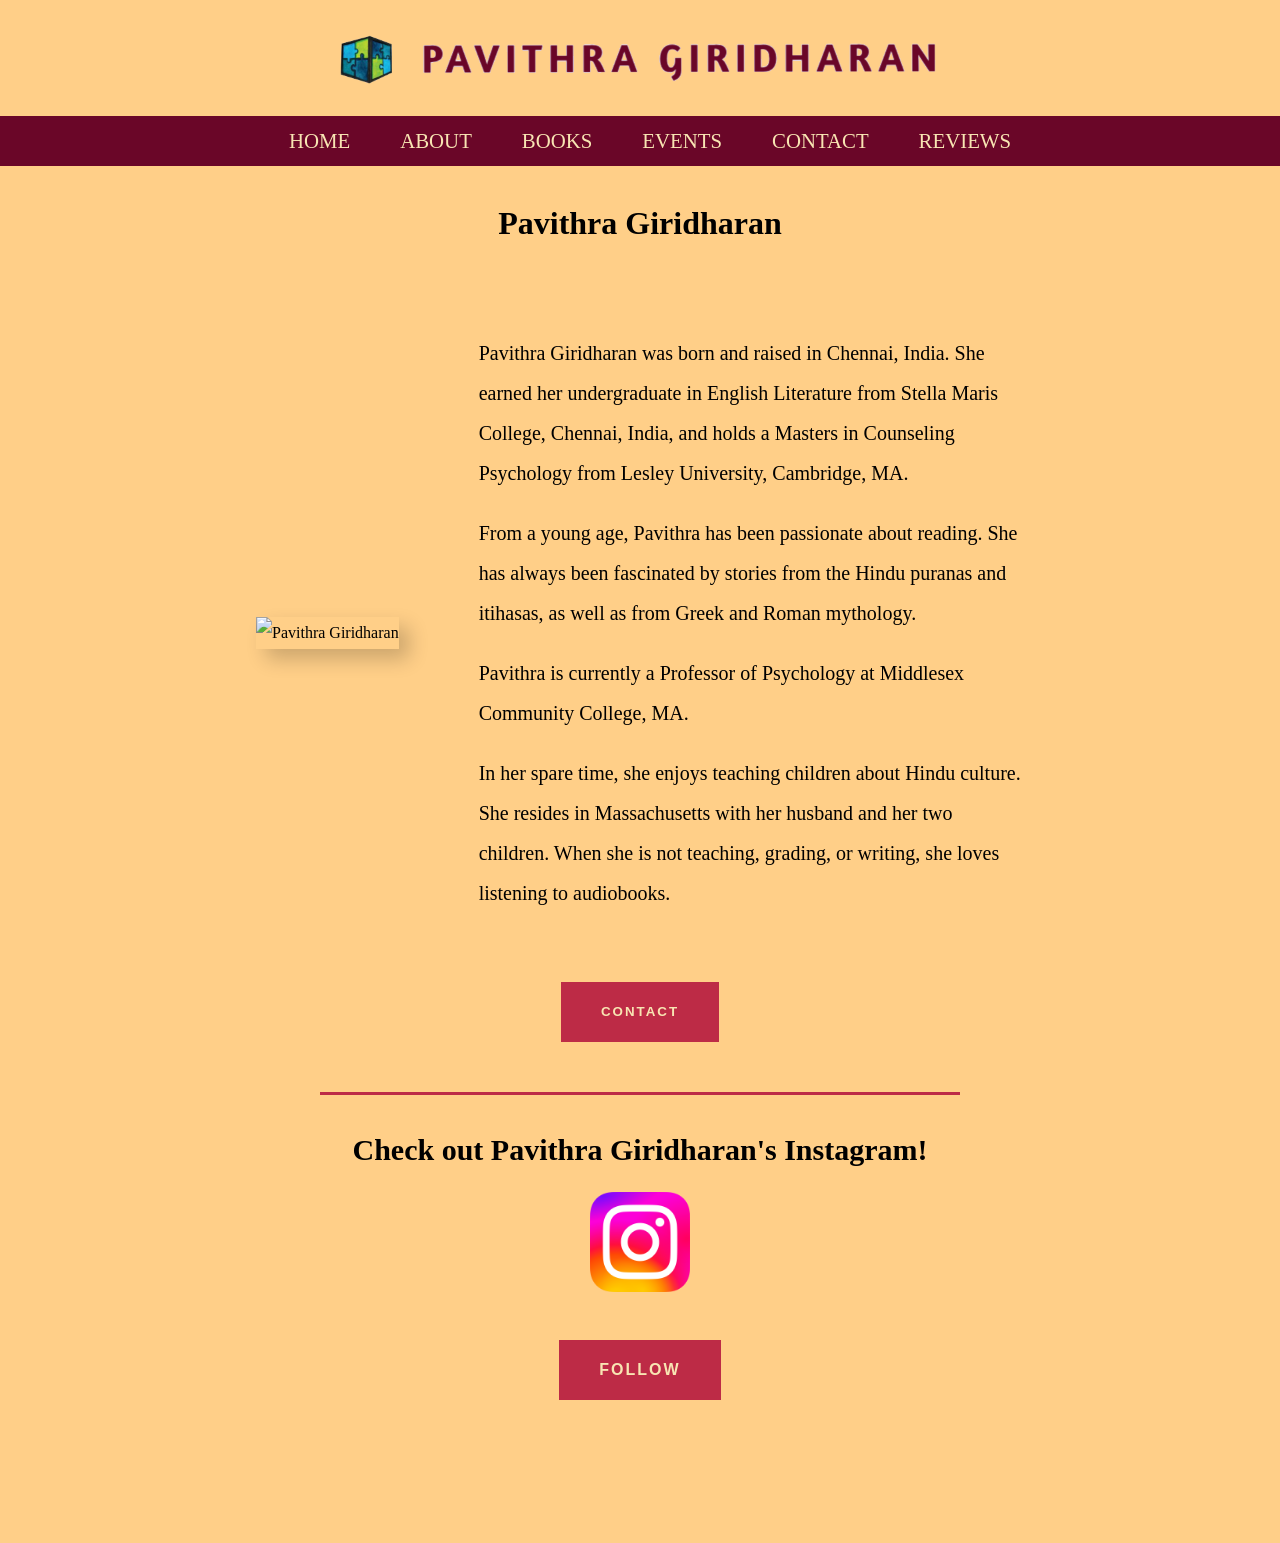
==== about.html @ 6ee7468c "Creation" ====
<!DOCTYPE html>
<html lang="en">
    <head>
    <meta charset="UTF-8">
    <title>About</title>
    <meta name="viewport" content="width=device-width, initial-scale=1.0">
    <link rel="icon" type="image/png" href="flaticon.png"> 
    <link rel="stylesheet" href="styles.css">

</head>

<body class="about-page">
    <header class="top-textbox">
    <div class="text-block">
        <img src="Top.png" alt="Header">
    </div>
    <nav class="main-nav">
        <button class="hamburger" aria-label="Toggle navigation">
            <span class="bar"></span>
            <span class="bar"></span>
            <span class="bar"></span>
        </button>
        <ul class="nav-links"> <li><a href="index.html">HOME</a></li>         
            <li><a href="about.html">ABOUT</a></li>
            <li><a href="books.html">BOOKS</a></li>
            <li><a href="events.html">EVENTS</a></li>
            <li><a href="contact.html">CONTACT</a></li>
            <li><a href="reviews.html">REVIEWS</a></li>
        </ul>
    </nav>
</header>

<div class="orange-page">
<div class="Giridharan-title">
        <h1>Pavithra Giridharan</h1>
    </div>
<div class="author-intro">
    
    <div class="book-image">
        <img src="pavithra-giridharan.jpg" alt="Pavithra Giridharan">
    </div>
    <div class="about-text">
        <p>Pavithra Giridharan was born and raised in Chennai, India. She earned her undergraduate in English Literature from Stella Maris College, Chennai, India, and holds a Masters in Counseling Psychology from Lesley University, Cambridge, MA.</p>
        
        <p>From a young age, Pavithra has been passionate about reading. She has always been fascinated by stories from the Hindu puranas and itihasas, as well as from Greek and Roman mythology.</p>
        
        <p>Pavithra is currently a Professor of Psychology at Middlesex Community College, MA.</p>
        
        <p>In her spare time, she enjoys teaching children about Hindu culture. She resides in Massachusetts with her husband and her two children. When she is not teaching, grading, or writing, she loves listening to audiobooks.</p>

        
    </div>
    
</div>
<div class="red-button">
    <button>CONTACT</button>

</div>

<hr class="orange">


<div class="instagram">
    <h2>Check out Pavithra Giridharan's Instagram!</h2>
    <img src="insta.png" alt="logo">

    <div class="red-button">
    <button>FOLLOW</button>

</div>
    <br>
</div>
</div>

</body>

</html>
---- styles.css ----
html, body {
  margin: 0;
  padding: 0;
  height: 100%; 
  background-color: var(--bg-color);
}

* {
  margin-top: 0; 
}

:root {
  --bg-color: #f8e5b3; 
}

.about-page {
  padding-top: 1px; /* prevents collapse */
}

/* Colors for the About Page only */
body.about-page {
  --bg-color: #ffcf88; 
}

.top-textbox img {
  height: clamp(40px, 8vw, 55px);
  width: auto;
  align-items: center;
}


.top-textbox .text-block {
  display: flex;
  flex-direction: column;
  justify-content: center;
  align-items: center;
  flex-grow: 1;
  background-color: transparent !important;
  margin-top: clamp(0.4rem, 4vw, 1.9rem);
}

.top-textbox .text-block h1 {
  font-size: clamp(1.4rem, 3vw, 1.8rem);
  margin: 0;

}

.top-textbox .text-block p {
  font-size: clamp(0.6rem, 2vw, 1rem);
  margin: 2px 0 0 0;
  font-size: 16px;
}

@media (max-width: 768px) {
  .page-content {
    padding-top: 80px;
  }
}

@media (max-width: 768px) {
  .page-content {
    padding-top: 50px;
  }
  .page-content-index {
    padding-top: 80px;
  }
}

.top-textbox .logo img {
  height: clamp(30px, 7vw, 70px);
  width: auto;
}

.logo img {
  margin-right: clamp(3px, 1vw, 10px);
}


.hamburger {
    display: flex;
    flex-direction: column;
    justify-content: space-around;
    width: 30px;
    height: 25px;
    background: #f8e5b3;
    border: none;
    cursor: pointer;
    padding: 0;
    z-index: 1100;
    margin-left: 20px;
}

.hamburger .bar {
    width: 100%;
    height: 3px;
    background-color: #6a0628;
    border-radius: 10px;
    transition: all 0.3s linear;
    transform-origin: 1px;
}

.nav-links {
    list-style: none;
    background-color: #6a0628;
    position: fixed;
    top: 0;
    right: 0;
    height: 100vh;
    width: 80%;
    max-width: 300px;
    padding-top: calc(1vh + 4vw + 20px);
    padding-left: 50px;
    padding-right: 50px;
    margin: 0;
    display: flex;
    flex-direction: column;
    justify-content: center;
    transform: translateX(100%);
    transition: transform 0.3s ease-in-out;
    box-shadow: -2px 0 10px rgba(0,0,0,0.1);
    z-index: 1050;
}
.nav-links li {
    margin-bottom: 20px;
}

.nav-links a {
    color: #f8e5b3; /* Link color */
    text-decoration: none;
    font-size: 1.2rem;
    display: block;
    padding: 10px 20px;
    transition: color 0.3s, background-color 0.3s;
}


.nav-links.active {
    transform: translateX(0); /* slide in when active */
}

hr.yellow {
  background-color: #bd2b46;
  width: 50vw;
  height: 3px;
  border: none;
  margin-top: clamp(20px, 3vw, 40px);
  margin-bottom: clamp(20px, 3vw, 40px);
}

hr.orange {
  background-color: #bd2b46;
  width: 50vw;
  height: 3px;
  border: none;
  margin: 0 auto;
}

.orange-page {
  background-color:#ffcf88;
}

.nav-links a:hover {
    color: #ffcf88;
    /*background-color: maroon; */
    /*padding: 5px 0px;*/
}

/* hamburger animation (when menu is active) */
.hamburger.active .bar:nth-child(1) {
    transform: translateY(11px) rotate(45deg);
}
.hamburger.active .bar:nth-child(2) {
    opacity: 0;
}
.hamburger.active .bar:nth-child(3) {
    transform: translateY(-11px) rotate(-45deg);
}

.options {
  display: flex;
  align-items: flex-start;
  justify-content: center;
  text-align: center;
  gap: clamp(50px, 200px, 400px);
  padding: 0px 20%;
}

.instagram button {
  display: inline-flex;
  align-items: center;    /* Vertical centering */
  justify-content: center; /* Horizontal centering */
  height: clamp(40px, 5vw, 60px);
  width: 10%;
  padding: 0 40px;
  margin-top: clamp(10px, 2vw, 20px);
  margin-bottom: clamp(10px, 2vw, 20px);
  border: none;
  background-color: #bd2b46;
  color:#f8e5b3;
  cursor: pointer;
  letter-spacing: 2px;
  font-weight: bold;
  font-size: 1rem;
}

.instagram img {
  max-width: 100px;
  margin-bottom: clamp(20px, 3vw, 50px);
}

.purchase-more img {
  max-height: 450px; 
  width: auto;
  margin-bottom: clamp(20px, 4vw, 50px);
  margin-top: clamp(10px, 3vw, 45px);
  display: block;
}

.author-more img {
  max-height: 450px; 
  width: auto;
  margin-bottom: clamp(20px, 4vw, 50px);
  margin-top: clamp(10px, 3vw, 45px);
  display: block;

}

.purchase-more .author-more {
  align-items: center;
  justify-content: center;
  text-align: center;
  display: flex;
  flex-direction: column;
  align-items: center; 
  flex: 1;
}

.purchase-more button {
    display: inline-flex;
  align-items: center;    /* Vertical centering */
  justify-content: center; /* Horizontal centering */
  height: clamp(40px, 5vw, 60px);
  width: 80%;
  padding: 0 40px;
  margin-top: clamp(10px, 2vw, 20px);
  border: none;
  background-color: #bd2b46;
  color: #f8e5b3;
  cursor: pointer;
  letter-spacing: 2px;
  font-weight: bold;
}

.author-more button {
  display: inline-flex;
  align-items: center;    /* Vertical centering */
  justify-content: center; /* Horizontal centering */
  height: clamp(40px, 5vw, 60px);
  width: 90%;
  padding: 0 40px;
  margin-top: clamp(10px, 2vw, 20px);
  border: none;
  background-color: #bd2b46;
  color: #f8e5b3;
  cursor: pointer;
  letter-spacing: 2px;
  font-weight: bold;
}

.first-page-bottom {
  margin-top: clamp(10px, 5vw, 90px);
  background-color: #ffcf88;
  display: flex;
  flex-direction: column;
  align-items: center;
  text-align: center;
  justify-content: center;
  padding: 50px 20px;
  font-size: clamp(20px, 1.3vw, 40px);
}

.instagram {
  padding-top: clamp(10px, 5vw, 90px);
  background-color: #ffcf88;
  display: flex;
  flex-direction: column;
  align-items: center;
  text-align: center;
  justify-content: center;
  padding: 50px 20px;
  font-size: clamp(20px, 1.3vw, 40px);
  padding-top: clamp(20px, 3vw, 40px);

}

.first-page-bottom img {
  display: block;
  max-width: 500px;
  border-style: ridge;
  border-width: 10px;
  border-color:#bd2b46;
}

.first-page-bottom button {
  display: inline-flex;
  align-items: center;    /* Vertical centering */
  justify-content: center; /* Horizontal centering */
  height: clamp(40px, 5vw, 60px);
  width: 10%;
  padding: 0 40px;
  margin-top: clamp(10px, 2vw, 20px);
  margin-bottom: clamp(10px, 2vw, 20px);
  border: none;
  background-color: #bd2b46;
  color: #f8e5b3;
  cursor: pointer;
  letter-spacing: 2px;
  font-weight: bold;
  font-size: 1rem;
}

.book-intro {
  display: flex;
  align-items: center; 
  justify-content: center; 
  text-align: right;
  gap: 80px;              
  padding: 70px 20%;
  background-color: #f8e5b3; /* Matching your theme */
  line-height: 2;
}

.author-intro {
  display: flex;
  align-items: center; 
  justify-content: center; 
  text-align: right;
  gap: 80px;              
  padding: 70px 20%;
  background-color:#ffcf88; /* Matching your theme */
  line-height: 2;
  padding-bottom: clamp(20px, 3vw, 40px);

}

.book-image img {
  max-width: 400px;      
  width: 100%;            
  height: auto;
  box-shadow: 10px 10px 20px rgba(0,0,0,0.2); /*makes the book "pop" */
}

.Giridharan-title {
  display: flex;
  margin-top: clamp(20px, 3vw, 50px);
  width: 100%;
  text-align: center;
  justify-content: center;
  align-items: center;
}

.front-text {
  flex: 1;        
  max-width: 1000px;
  font-size: clamp(0.5rem, 2vw, 20px);
}

.red-button {
  width: 100%;
  display: flex;
  margin-top: -10px;
  padding-bottom: clamp(20px, 4vw, 50px);
  align-items: center;
  justify-content: center;
  background-color:#ffcf88
  
}

.red-button button {
  display: inline-flex;
  align-items: center;    /* Vertical centering */
  justify-content: center; /* Horizontal centering */
  height: clamp(40px, 5vw, 60px);
  width: auto;
  padding: 0 40px;
  margin-top: clamp(10px, 2vw, 20px);
  border: none;
  background-color: #bd2b46;
  color: #f8e5b3;
  cursor: pointer;
  letter-spacing: 2px;
  font-weight: bold;
}

.about-text {
  flex: 1;        
  max-width: 1000px;
  font-size: clamp(0.5rem, 2vw, 20px);
  text-align: left;
}

.front-text h1 {
  font-family: 'Copperplate Gothic', serif;
  color: #6a0628;
  margin: 15px 0;
}

.front-text button {
  display: inline-flex;
  align-items: center;    /* Vertical centering */
  justify-content: center; /* Horizontal centering */
  height: clamp(40px, 5vw, 60px);
  width: auto;
  padding: 0 40px;
  margin-top: clamp(10px, 2vw, 20px);
  border: none;
  background-color: #bd2b46;
  color: #f8e5b3;
  cursor: pointer;
  letter-spacing: 2px;
  font-weight: bold;
}


@media (max-width: 1200px) {
  .book-intro {
    flex-direction: column;
    text-align: center; 
    font-size: clamp(20px, 2vw, 50px); 
  }
  
  .book-image img {
    max-width: 80%;     
  }
}

@media (min-width: 768px) {
    .nav-links li {
        margin-bottom: 0;
        margin-left: 20px;
    }

    .nav-links a {
        padding: 0;
        font-size: 1rem;
        background-color: #6a0628;
        border: none;
    }
}

@media (min-width: 768px) {
    .hamburger {
        display: none !important;
    }

    .main-nav {
        display: flex;
        align-items: center;
        justify-content: center;
        flex-grow: 1;
    }

        .nav-links li {
        margin-bottom: 0;
        margin-left: 20px;
    }

    .nav-links a {
        padding: 0px 15px;
        font-size: 1.3rem;
        background-color: #6a0628;
        border: none;
    }

    .nav-links {
        position: static;
        height: clamp(20px, 4vw, 50px);
        width: 100vw;
        margin-top: clamp(10px, 3vw, 30px);
        max-width: none;
        padding: 0;
        transform: translateX(0);
        box-shadow: none;
        flex-direction: row;
        background-color: #6a0628;
        z-index: auto;
        display: flex;
        align-items: center;
    }



}
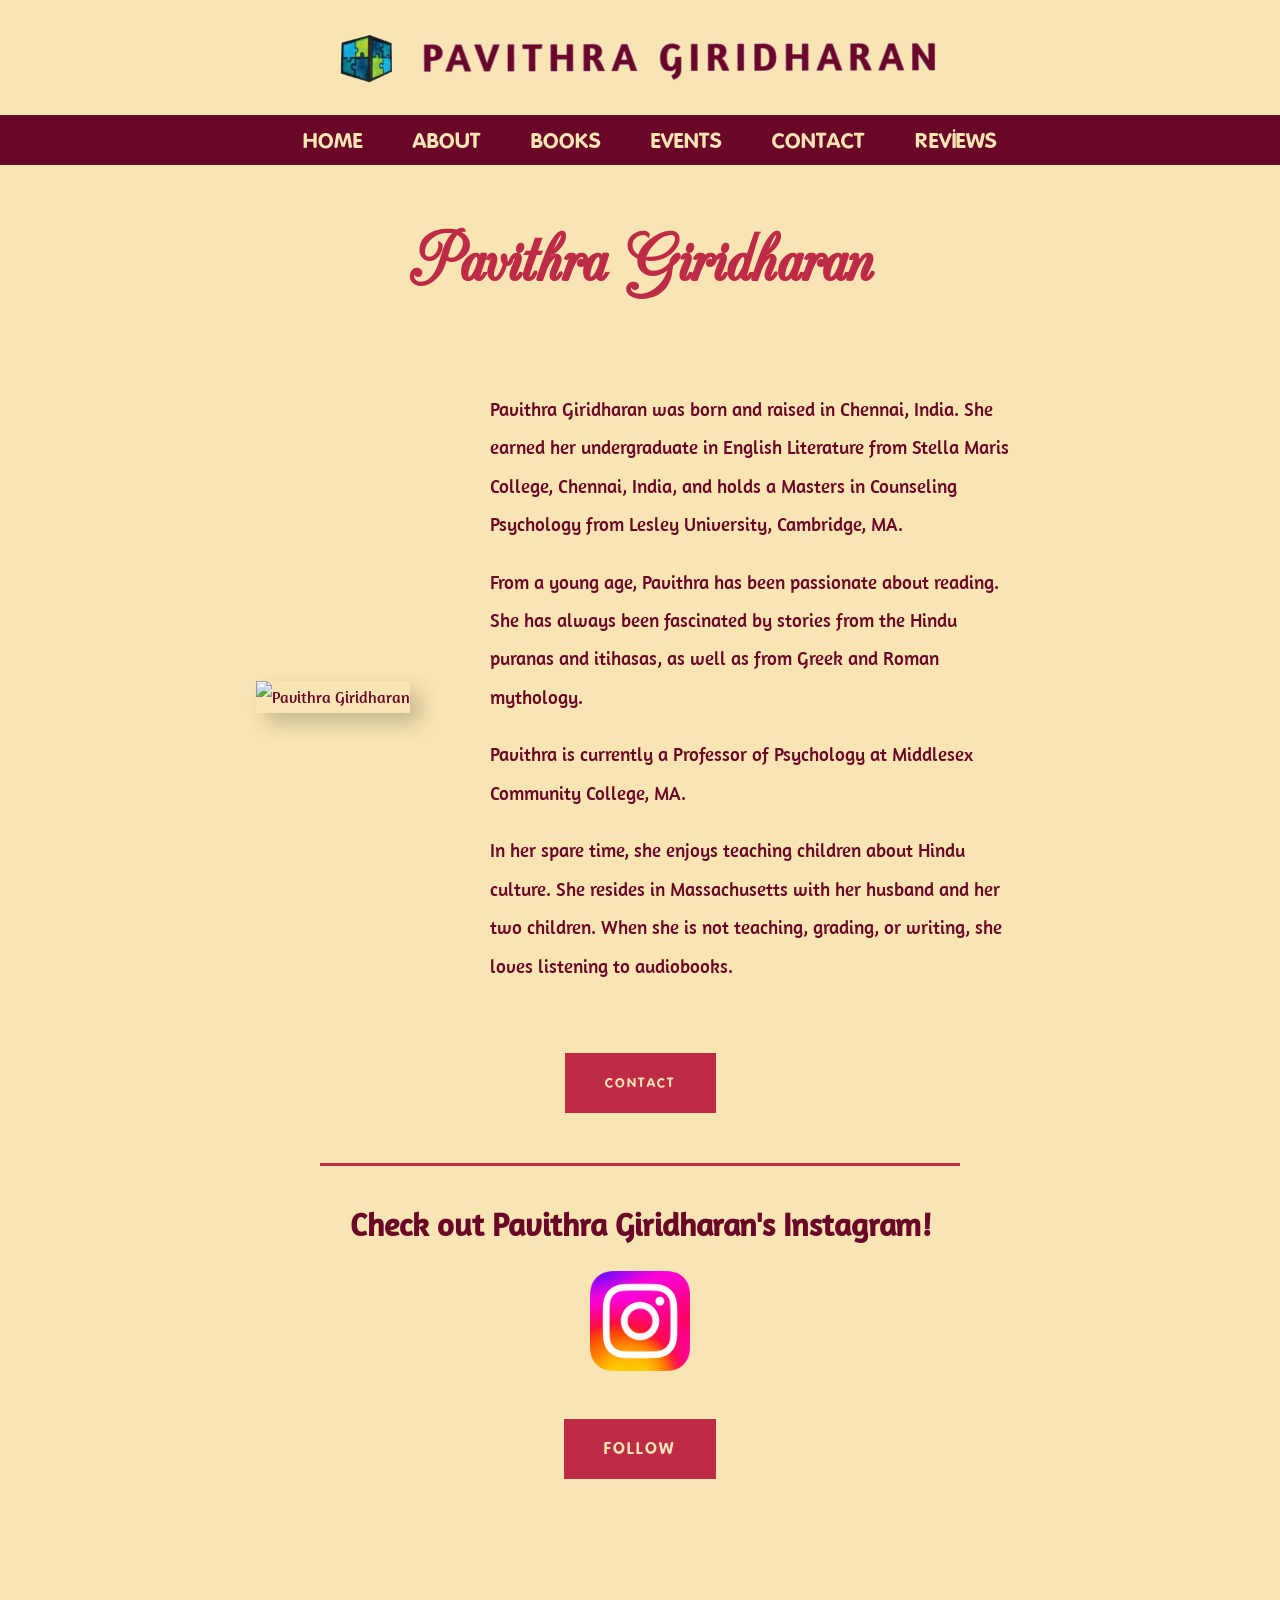
==== commit 1ab7e3b4: "new page + updates" ====
--- a/about.html
+++ b/about.html
@@ -20,7 +20,8 @@
             <span class="bar"></span>
             <span class="bar"></span>
         </button>
-        <ul class="nav-links"> <li><a href="index.html">HOME</a></li>         
+        <ul class="nav-links"> 
+            <li><a href="index.html">HOME</a></li>         
             <li><a href="about.html">ABOUT</a></li>
             <li><a href="books.html">BOOKS</a></li>
             <li><a href="events.html">EVENTS</a></li>
@@ -30,13 +31,13 @@
     </nav>
 </header>
 
-<div class="orange-page">
+<!--<div class="orange-page">-->
 <div class="Giridharan-title">
         <h1>Pavithra Giridharan</h1>
     </div>
 <div class="author-intro">
     
-    <div class="book-image">
+    <div class="author-image">
         <img src="pavithra-giridharan.jpg" alt="Pavithra Giridharan">
     </div>
     <div class="about-text">
@@ -53,7 +54,7 @@
     
 </div>
 <div class="red-button">
-    <button>CONTACT</button>
+    <a href="contact.html"><button>CONTACT</button></a>
 
 </div>
 
@@ -65,11 +66,10 @@
     <img src="insta.png" alt="logo">
 
     <div class="red-button">
-    <button>FOLLOW</button>
+    <a href="https://www.instagram.com/indicstoryteller?utm_source=ig_web_button_share_sheet&igsh=ZDNlZDc0MzIxNw==" target="_blank"><button>FOLLOW</button></a>
 
 </div>
     <br>
-</div>
 </div>
 
 </body>
--- a/styles.css
+++ b/styles.css
@@ -3,22 +3,74 @@
   padding: 0;
   height: 100%; 
   background-color: var(--bg-color);
+  font-family: 'Amaranth';
+  color:#6a0628;
+}
+
+h2 {
+  font-size: clamp(0.4rem, 3vw, 2rem);
+}
+
+@media (max-width: 800px)
+{
+  h2 {
+    font-size: 1.5rem;
+  }
+  .first-page-bottom button {
+    padding: 40px 40px;
+  }
+
+  .first-page-bottom img {
+    width: 500px;
+    height: auto;
+  }
+
+  
 }
 
 * {
   margin-top: 0; 
 }
 
+@font-face {
+  font-family: 'CAC Champagne';
+  src: url('CAC-Champagne.ttf') format('truetype');
+  font-weight: normal;
+  font-style: normal;
+}
+
+@font-face {
+  font-family: 'Amaranth';
+  src: url('Amaranth-Regular.ttf') format('truetype');
+  font-weight: normal;
+  font-style: normal;
+}
+
+@font-face {
+  font-family: 'Folks';
+  src: url('Folks-Bold.ttf') format('truetype');
+  font-weight: normal;
+  font-style: normal;
+}
+
 :root {
   --bg-color: #f8e5b3; 
 }
 
-.about-page {
+.books-page {
   padding-top: 1px; /* prevents collapse */
 }
 
+.events-page {
+  padding-top: 1px;
+}
+
 /* Colors for the About Page only */
-body.about-page {
+body.books-page {
+  --bg-color: #ffcf88; 
+}
+
+body.events-page {
   --bg-color: #ffcf88; 
 }
 
@@ -28,6 +80,21 @@
   align-items: center;
 }
 
+.events-section {
+  display: flex;
+  flex-direction: column;
+  justify-content: center;
+  text-align: center;
+  align-items: center;
+  font-size: clamp(1.2rem, 2rem, 3rem);
+  padding: 0px clamp(30px, 10vw, 200px);
+}
+
+.events-section img {
+  width: clamp(200px, 40vw, 500px);
+  height: auto;
+  display: block;
+}
 
 .top-textbox .text-block {
   display: flex;
@@ -37,10 +104,12 @@
   flex-grow: 1;
   background-color: transparent !important;
   margin-top: clamp(0.4rem, 4vw, 1.9rem);
+  
 }
 
 .top-textbox .text-block h1 {
   font-size: clamp(1.4rem, 3vw, 1.8rem);
+  font-family: 'CAC Champagne', cursive;
   margin: 0;
 
 }
@@ -49,12 +118,19 @@
   font-size: clamp(0.6rem, 2vw, 1rem);
   margin: 2px 0 0 0;
   font-size: 16px;
+  
 }
 
 @media (max-width: 768px) {
   .page-content {
     padding-top: 80px;
   }
+  .first-page-bottom img {
+    width: 300px;
+    height: auto;
+  }
+
+
 }
 
 @media (max-width: 768px) {
@@ -122,6 +198,7 @@
 }
 .nav-links li {
     margin-bottom: 20px;
+    
 }
 
 .nav-links a {
@@ -131,6 +208,7 @@
     display: block;
     padding: 10px 20px;
     transition: color 0.3s, background-color 0.3s;
+    font-family: 'Folks';
 }
 
 
@@ -201,6 +279,7 @@
   letter-spacing: 2px;
   font-weight: bold;
   font-size: 1rem;
+  font-family: 'Folks';
 }
 
 .instagram img {
@@ -233,6 +312,15 @@
   flex-direction: column;
   align-items: center; 
   flex: 1;
+}
+
+@media (max-width: 900px)
+{
+  .options {
+    flex-direction: column;
+    align-items: center;
+    gap: clamp(20px, 10vw, 100px);
+  }
 }
 
 .purchase-more button {
@@ -249,6 +337,7 @@
   cursor: pointer;
   letter-spacing: 2px;
   font-weight: bold;
+  font-family: 'Folks';
 }
 
 .author-more button {
@@ -265,6 +354,7 @@
   cursor: pointer;
   letter-spacing: 2px;
   font-weight: bold;
+  font-family: 'Folks';
 }
 
 .first-page-bottom {
@@ -281,7 +371,7 @@
 
 .instagram {
   padding-top: clamp(10px, 5vw, 90px);
-  background-color: #ffcf88;
+  /*background-color: #ffcf88;*/
   display: flex;
   flex-direction: column;
   align-items: center;
@@ -317,7 +407,10 @@
   letter-spacing: 2px;
   font-weight: bold;
   font-size: 1rem;
-}
+  font-family: 'Folks';
+}
+
+
 
 .book-intro {
   display: flex;
@@ -337,9 +430,27 @@
   text-align: right;
   gap: 80px;              
   padding: 70px 20%;
-  background-color:#ffcf88; /* Matching your theme */
+  /*background-color:#ffcf88;*/
   line-height: 2;
   padding-bottom: clamp(20px, 3vw, 40px);
+}
+
+@media (max-width: 1200px)
+{
+  .author-intro {
+    padding: 70px 10%;
+  }
+
+  .books-page-intro {
+    flex-direction: column;
+    align-items: center;
+    justify-content: center;
+  }
+
+  .book-bio {
+    text-align: center;
+  }
+
 
 }
 
@@ -350,6 +461,13 @@
   box-shadow: 10px 10px 20px rgba(0,0,0,0.2); /*makes the book "pop" */
 }
 
+.author-image img {
+  max-width: 400px;      
+  width: 100%;            
+  height: auto;
+  box-shadow: 10px 10px 20px rgba(0,0,0,0.2); /*makes the book "pop" */
+}
+
 .Giridharan-title {
   display: flex;
   margin-top: clamp(20px, 3vw, 50px);
@@ -372,8 +490,60 @@
   padding-bottom: clamp(20px, 4vw, 50px);
   align-items: center;
   justify-content: center;
-  background-color:#ffcf88
-  
+  background-color:#f8e5b3;
+  font-family: 'Folks';
+}
+
+.red-button-orange {
+  width: 100%;
+  display: flex;
+  margin-top: -10px;
+  padding-bottom: clamp(20px, 4vw, 50px);
+  align-items: center;
+  justify-content: center;
+  background-color:#ffcf88;
+  font-family: 'Folks';
+}
+
+.red-button-orange button {
+  display: inline-flex;
+  align-items: center;    /* Vertical centering */
+  justify-content: center; /* Horizontal centering */
+  height: clamp(40px, 5vw, 60px);
+  width: auto;
+  padding: 0 40px;
+  margin-top: clamp(10px, 2vw, 20px);
+  border: none;
+  background-color: #bd2b46;
+  color: #f8e5b3;
+  cursor: pointer;
+  letter-spacing: 2px;
+  font-weight: bold;
+  font-family: 'Folks';
+}
+
+.purchase-button-set {
+  display: flex;
+  padding: 0px 15%;
+}
+
+@media (max-width: 1500px) {
+  .purchase-button-set {
+    display: grid;
+    grid-template-columns: repeat(2, 1fr); 
+    gap: 20px; 
+    width: 90%;          
+    max-width: 800px;    
+    margin: 0 auto;      
+    padding: 20px 0;
+  }
+
+  .purchase-button-set .red-button-orange,
+  .purchase-button-set .red-button-orange a,
+  .purchase-button-set .red-button-orange button {
+    width: 100%;
+    margin: 0;
+  }
 }
 
 .red-button button {
@@ -390,19 +560,119 @@
   cursor: pointer;
   letter-spacing: 2px;
   font-weight: bold;
+  font-family: 'Folks';
 }
 
 .about-text {
   flex: 1;        
   max-width: 1000px;
-  font-size: clamp(0.5rem, 2vw, 20px);
+  font-size: clamp(0.5rem, 1.5vw, 20px);
   text-align: left;
 }
 
+.book-bio {
+  flex: 1;        
+  max-width: 1000px;
+  font-size: clamp(1.2rem, 2vw, 3rem);
+}
+
+.books-page-intro {
+  display: flex;
+  justify-content: center;
+  align-items: center;
+  gap: 40px;
+  padding: 70px 17%;
+}
+
+.books-page-intro img {
+  width: clamp(200px, 50vw, 450px);
+  border-style: double;
+  border-width: 14px;
+  border-color:#bd2b46;
+}
+
 .front-text h1 {
-  font-family: 'Copperplate Gothic', serif;
-  color: #6a0628;
   margin: 15px 0;
+  font-family: 'CAC Champagne', cursive;
+  font-size: clamp(1rem, 11vw, 5rem);
+  color:#bd2b46;
+}
+
+.Giridharan-title h1 {
+  margin: 15px 0;
+  font-family: 'CAC Champagne', cursive;
+  font-size: clamp(1rem, 11vw, 5rem);
+  color:#bd2b46;
+}
+
+@media (max-width: 768px) {
+  .front-text h1 
+  {
+    line-height: 1;
+  }
+
+  .front-text {
+    font-size: 3vw;
+  }
+
+  .purchase-button-set {
+    display: flex;
+    flex-direction: column;
+    align-items: center;
+    justify-content: center;
+  }
+
+  .books-page-intro {
+    padding-bottom: 0px;
+  }
+}
+
+
+@media (max-width: 1080px)
+{
+  .front-text h1 {
+    line-height: 1;
+  }
+
+  .author-intro {
+    flex-direction: column;
+    align-items: center;
+    justify-content: center;
+    padding-bottom: 0px;
+  }
+
+  .about-text {
+    font-size: 20px;
+  }
+  .events-section img {
+    width: 400px;
+  }
+}
+
+@media (min-width: 1200px)
+{
+  .front-text {
+    font-size: 1.2vw;
+  }
+  .front-text h1 {
+    line-height: 1;
+  }
+
+  .book-bio {
+    text-align: right;
+
+  }
+}
+
+.authors-note {
+  font-size: clamp(1rem, 1.2vw, 1.5rem);
+  padding: 70px 20%;
+  text-align: center;
+  line-height: 1.5;
+}
+
+.authors-note h2 {
+  color:#bd2b46;
 }
 
 .front-text button {
@@ -419,6 +689,7 @@
   cursor: pointer;
   letter-spacing: 2px;
   font-weight: bold;
+  font-family: 'Folks';
 }
 
 
@@ -429,8 +700,8 @@
     font-size: clamp(20px, 2vw, 50px); 
   }
   
-  .book-image img {
-    max-width: 80%;     
+  .author-image img {
+    max-width: 400px;     
   }
 }
 
@@ -492,3 +763,5 @@
 
 }
 
+
+
